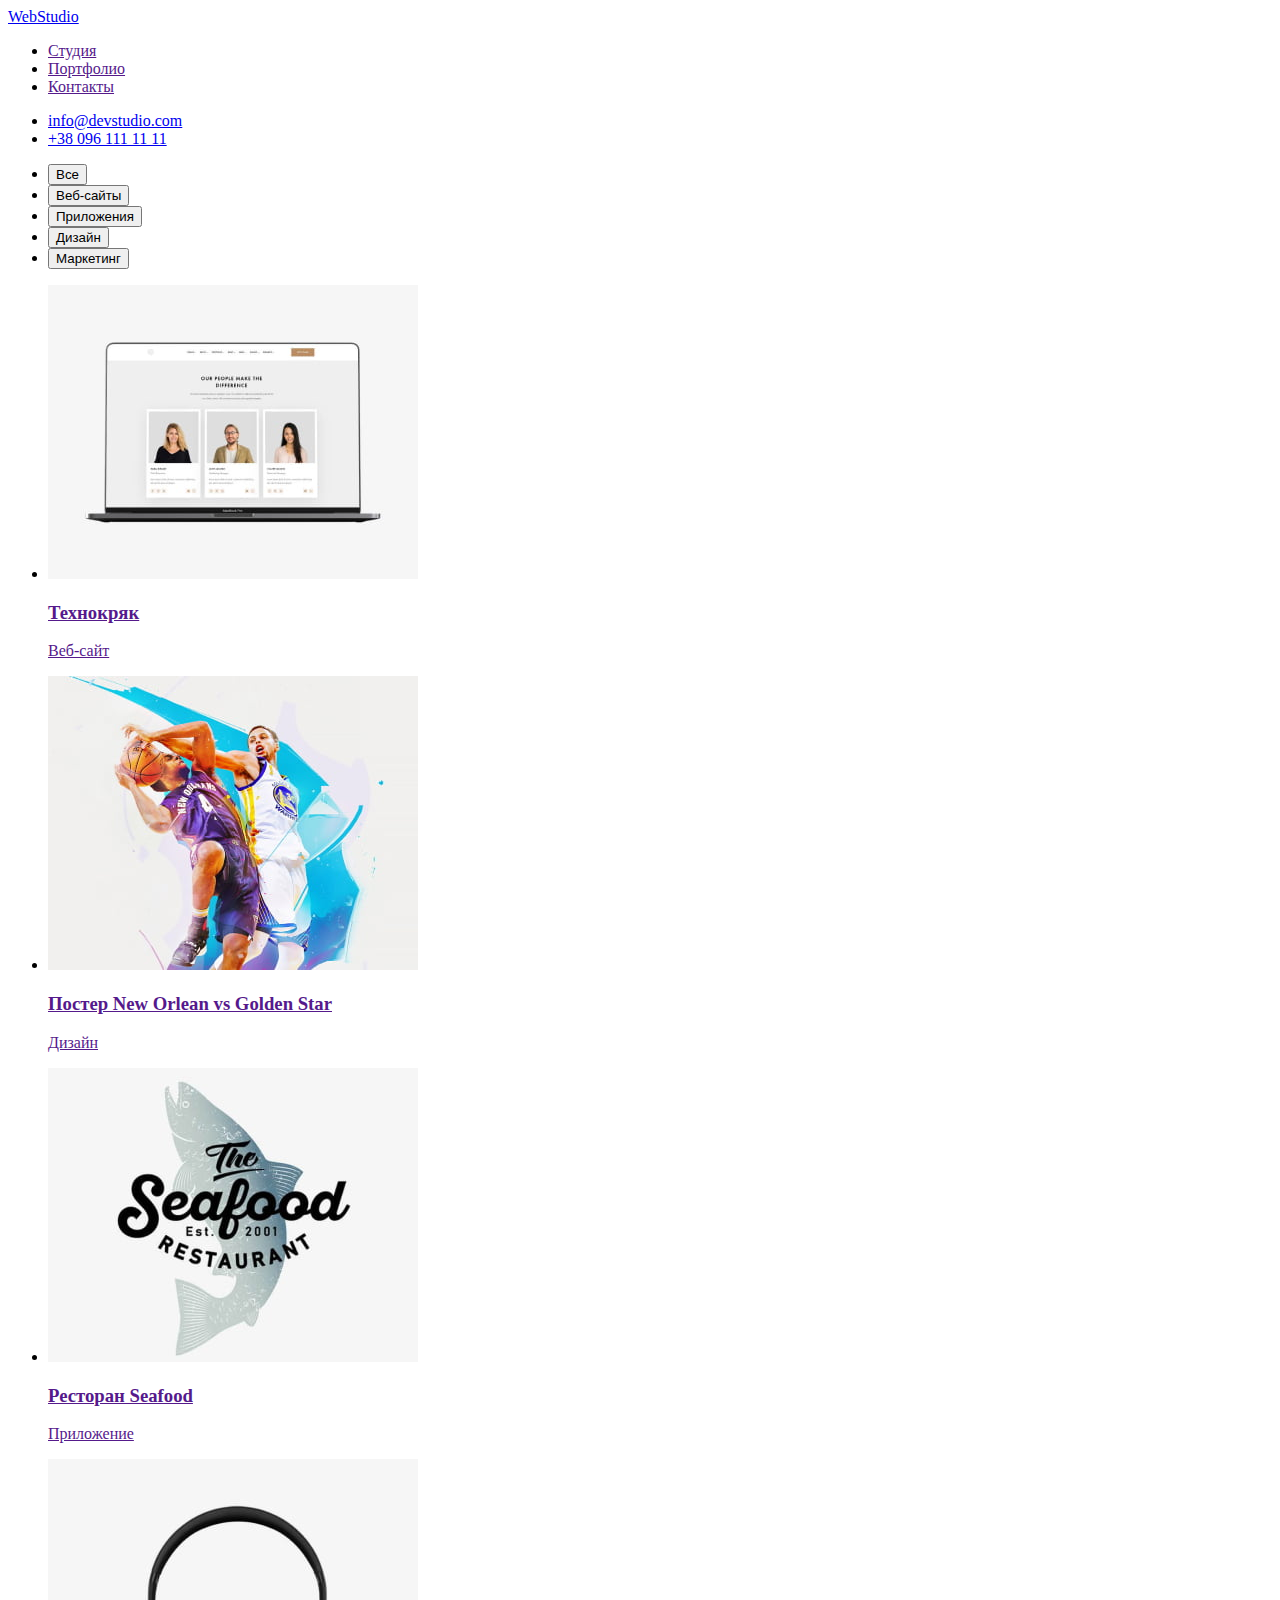
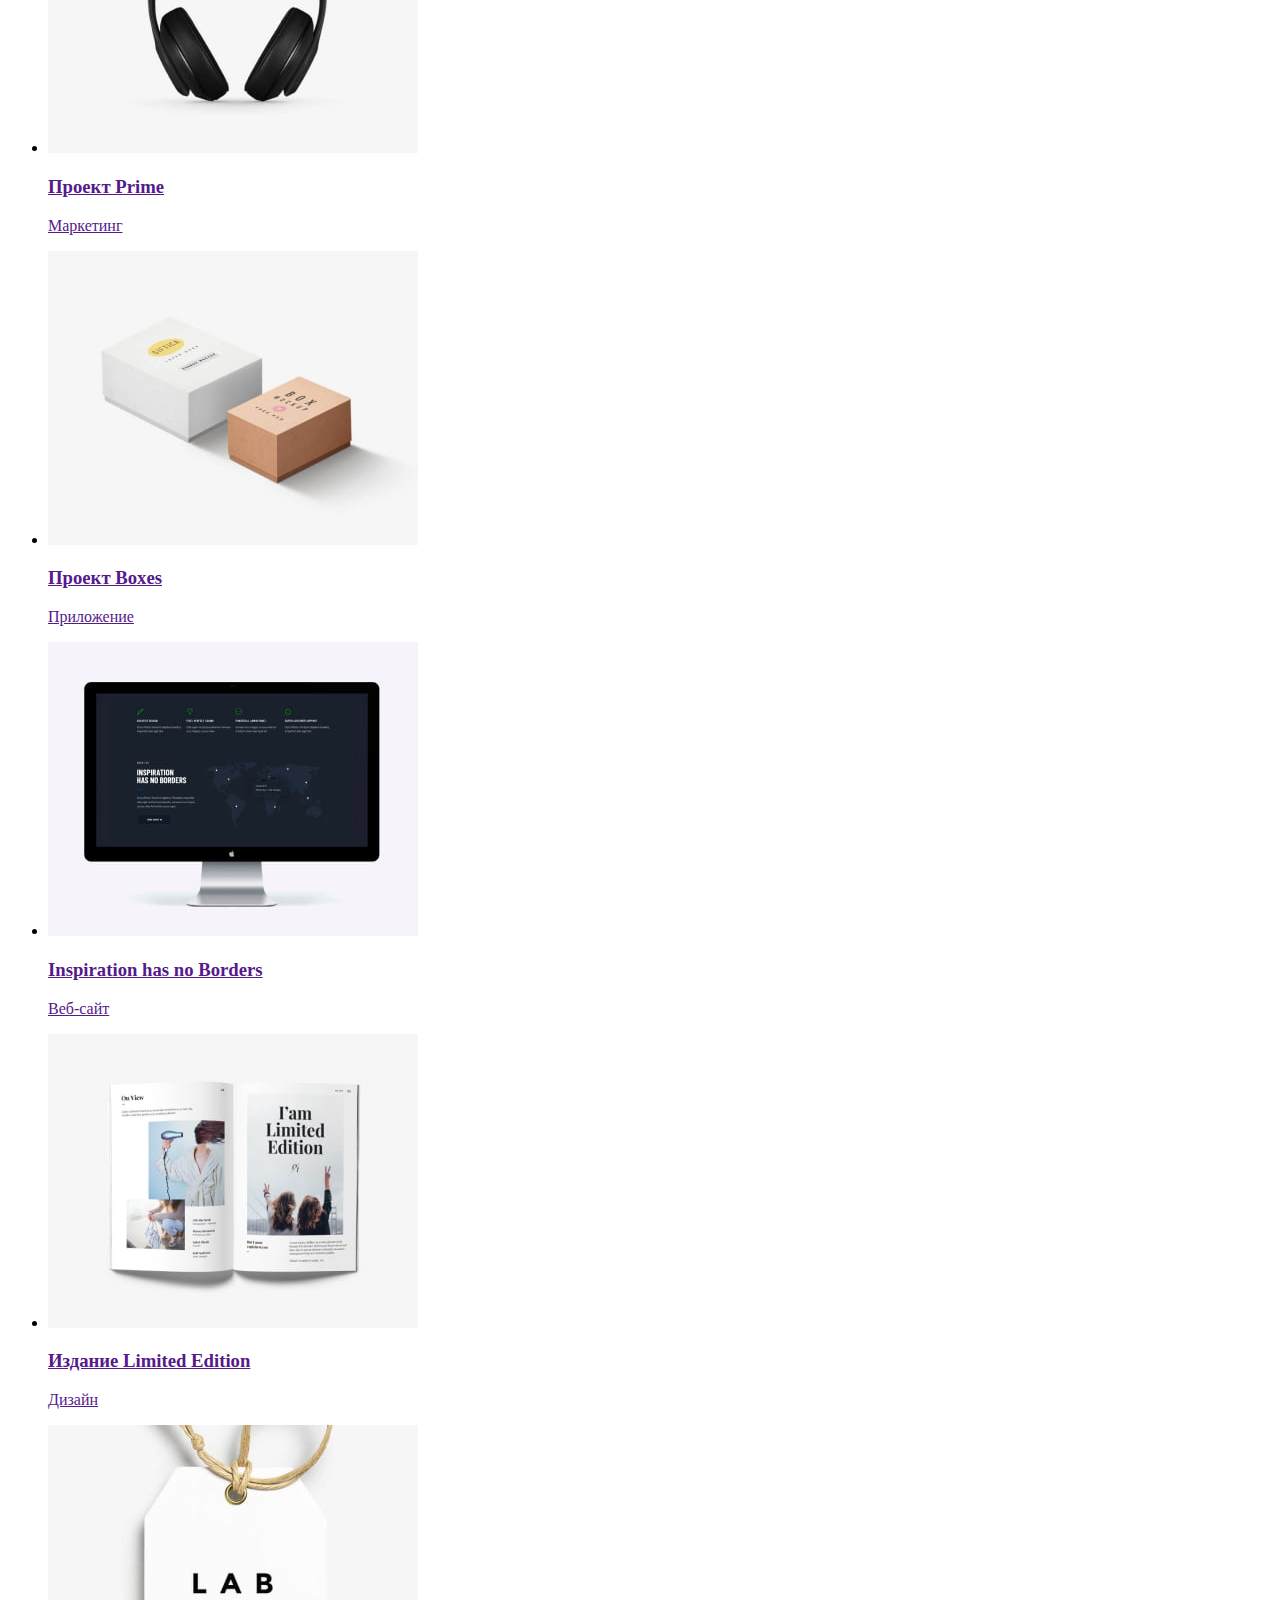
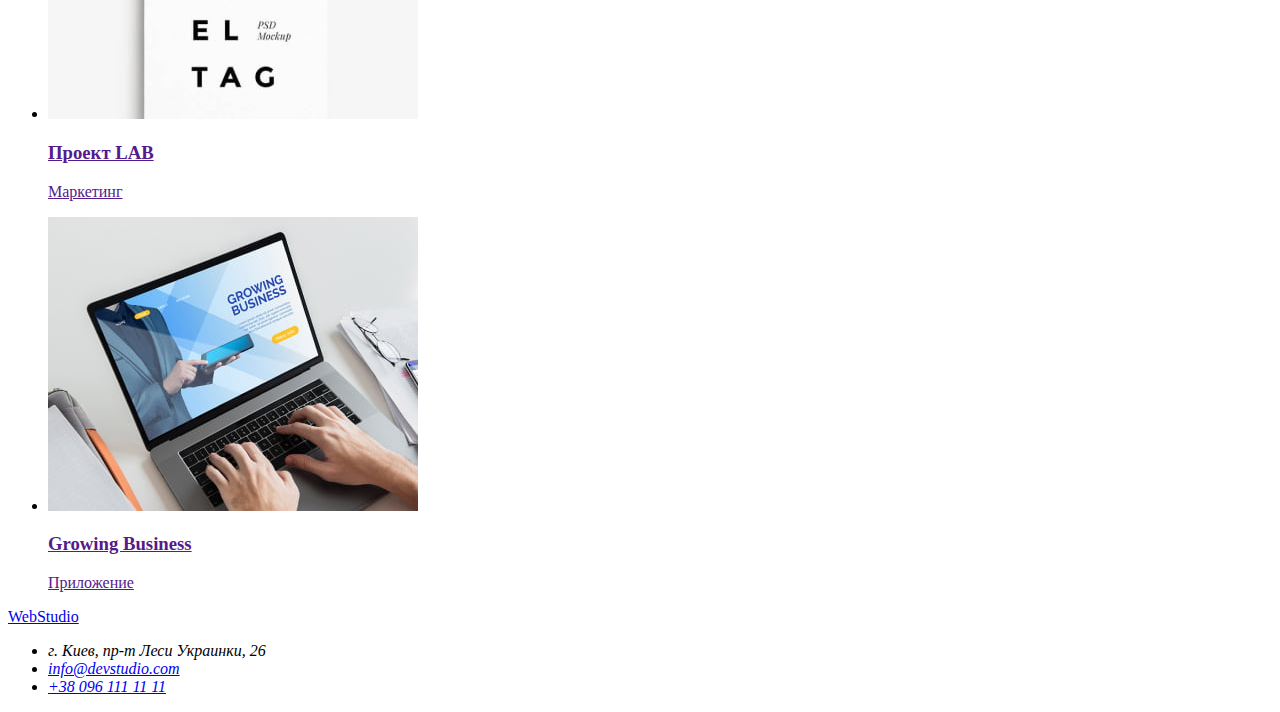
==== portfolio.html @ 979520dc "Portfolio HTML created" ====
<!DOCTYPE html>
<html lang="ru">
<head>
    <meta charset="UTF-8">
    <meta http-equiv="X-UA-Compatible" content="IE=edge">
    <meta name="viewport" content="width=device-width, initial-scale=1.0">
    <title> WebStudio Portfolio</title>
</head>
<body>
    <!--Шапка сайта-->
    <header>
        <nav>
            <a href="/">WebStudio</a>
    
            <ul>
                <li><a href="">Студия</a></li>
                <li><a href="">Портфолио</a></li>
                <li><a href="">Контакты</a></li>
            </ul>
        </nav>
    
        <ul>
            <li><a href="mailto:info@devstudio.com">info@devstudio.com</a></li>
            <li><a href="tel:+380961111111">+38 096 111 11 11</a></li>
        </ul>
    </header>
    <main>
        <!--Кнопки на примеры работ-->
        <section>
            <div>
                <ul class="buttons">
                    <li><button type="button">Все</button></li>
                    <li><button type="button">Веб-сайты</button></li>
                    <li><button type="button">Приложения</button></li>
                    <li><button type="button">Дизайн</button></li>
                    <li><button type="button">Маркетинг</button></li>
                </ul>
            </div>

            <!--Примеры работ-->
            <ul>
                <li> 
                    <a href="">
                        <img src="./images/project1.jpg" alt="Технокряк"  width="370">
                        <h3>Технокряк</h3>
                        <p>Веб-сайт</p>
                    </a>
                </li>

                <li>
                    <a href="">
                        <img src="./images/project2.jpg" alt="Постер New Orlean vs Golden Star" width="370">
                        <h3>Постер New Orlean vs Golden Star</h3>
                        <p>Дизайн</p>
                    </a>
                </li>

                <li>
                <a href="">
                    <img src="./images/project3.jpg" alt="Ресторан Seafood" width="370">
                    <h3>Ресторан Seafood</h3>
                    <p>Приложение</p>
                </a>
                </li>

                <li>
                    <a href="">
                        <img src="./images/project4.jpg" alt="Проект Prime" width="370">
                        <h3>Проект Prime</h3>
                        <p>Маркетинг</p>
                    </a>
                </li>

                <li>
                    <a href="">
                        <img src="./images/project5.jpg" alt="Проект Boxes" width="370">
                        <h3>Проект Boxes</h3>
                        <p>Приложение</p>
                    </a>
                </li>

                <li>
                    <a href="">
                        <img src="./images/project6.jpg" alt="Inspiration has no Borders" width="370">
                        <h3>Inspiration has no Borders</h3>
                        <p>Веб-сайт</p>
                     </a>
                </li>

                <li>
                    <a href="">
                        <img src="./images/project7.jpg" alt="Издание Limited Edition" width="370">
                        <h3>Издание Limited Edition</h3>
                        <p>Дизайн</p>
                    </a>
                </li>

                <li>
                    <a href="">
                        <img src="./images/project8.jpg" alt="Проект LAB" width="370">
                        <h3>Проект LAB</h3>
                        <p>Маркетинг</p>
                    </a>
                </li>

                <li>
                    <a href="">
                        <img src="./images/project9.jpg" alt="Growing Business width="370">
                        <h3>Growing Business</h3>
                        <p>Приложение</p>
                    </a>
                </li>
            </ul>
        </section>

    </main>
    <footer>
        <a href="/">WebStudio</a>
        <address>
            <ul>
                <li>г. Киев, пр-т Леси Украинки, 26</li>
                <li><a href="mailto:info@devstudio.com">info@devstudio.com</a></li>
                <li><a href="tel:+380961111111">+38 096 111 11 11</a></li>
            </ul>
        </address>
    </footer>
</body>
</html>
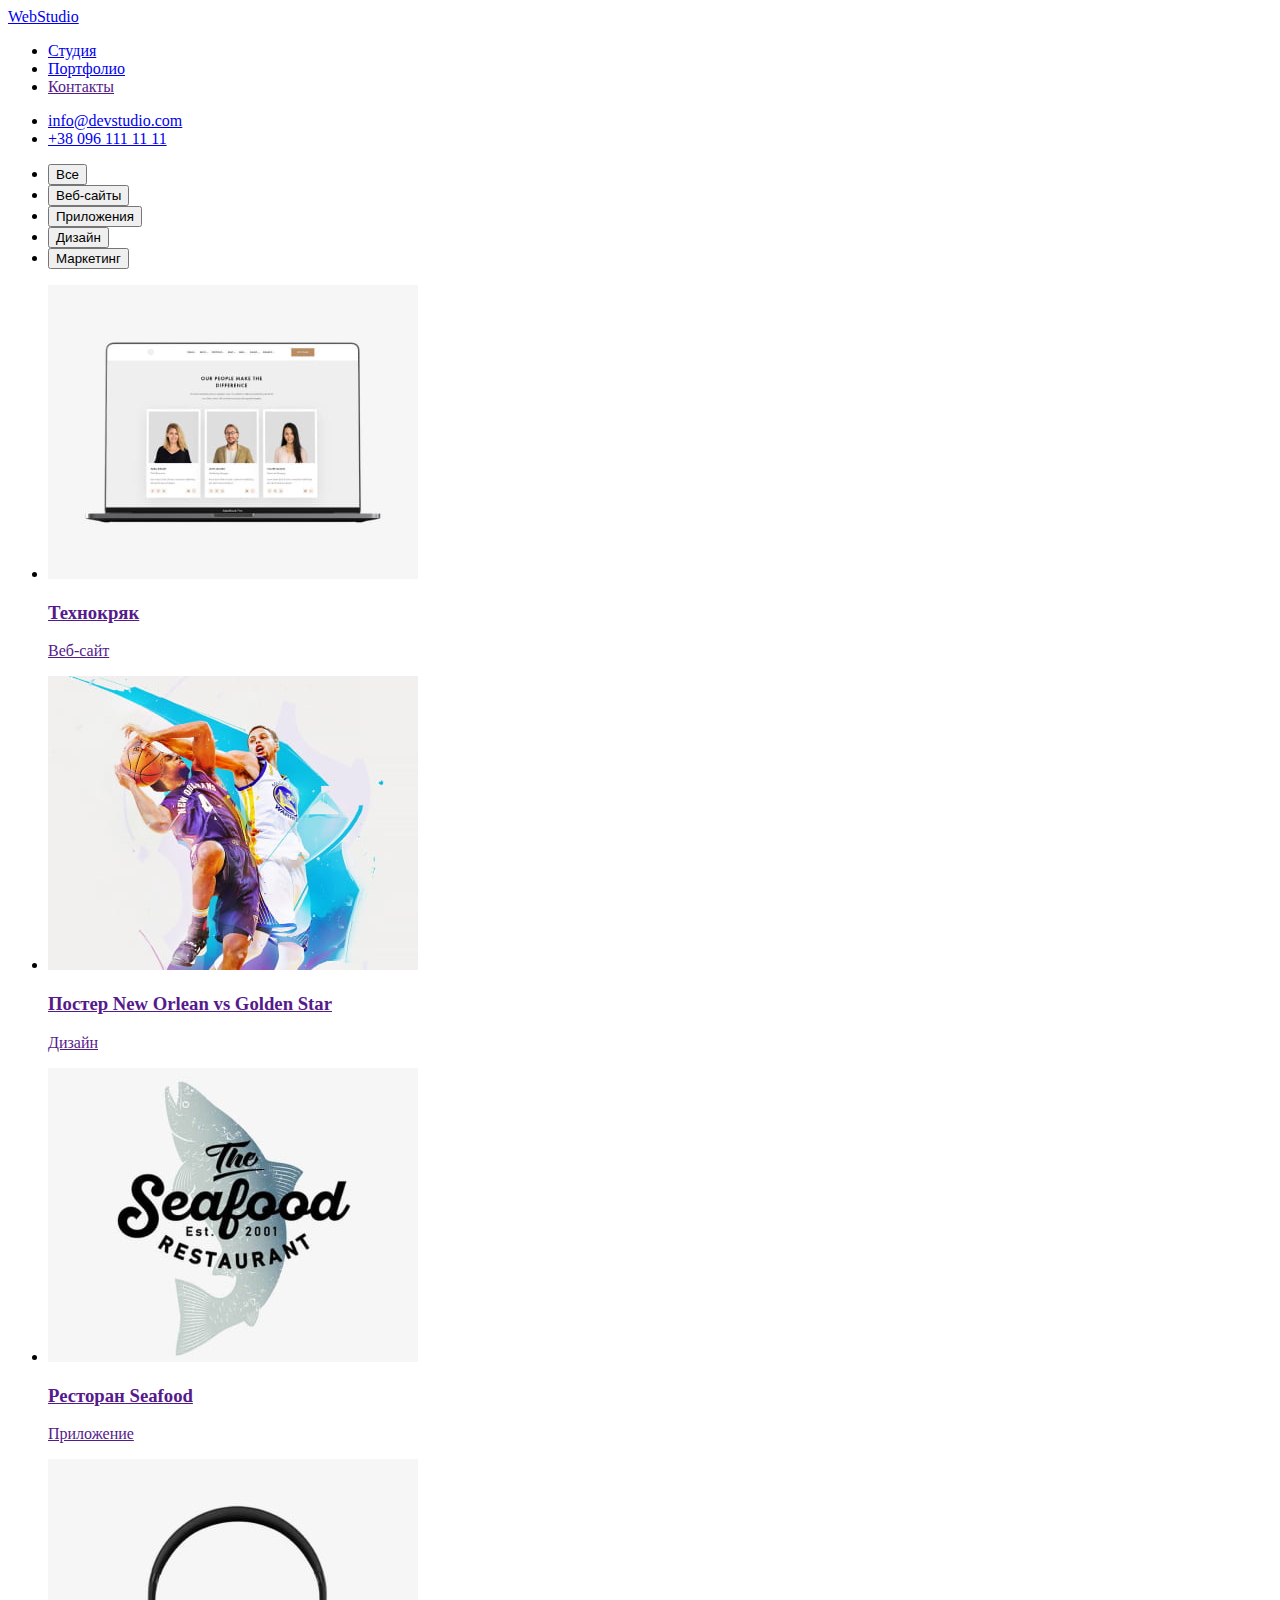
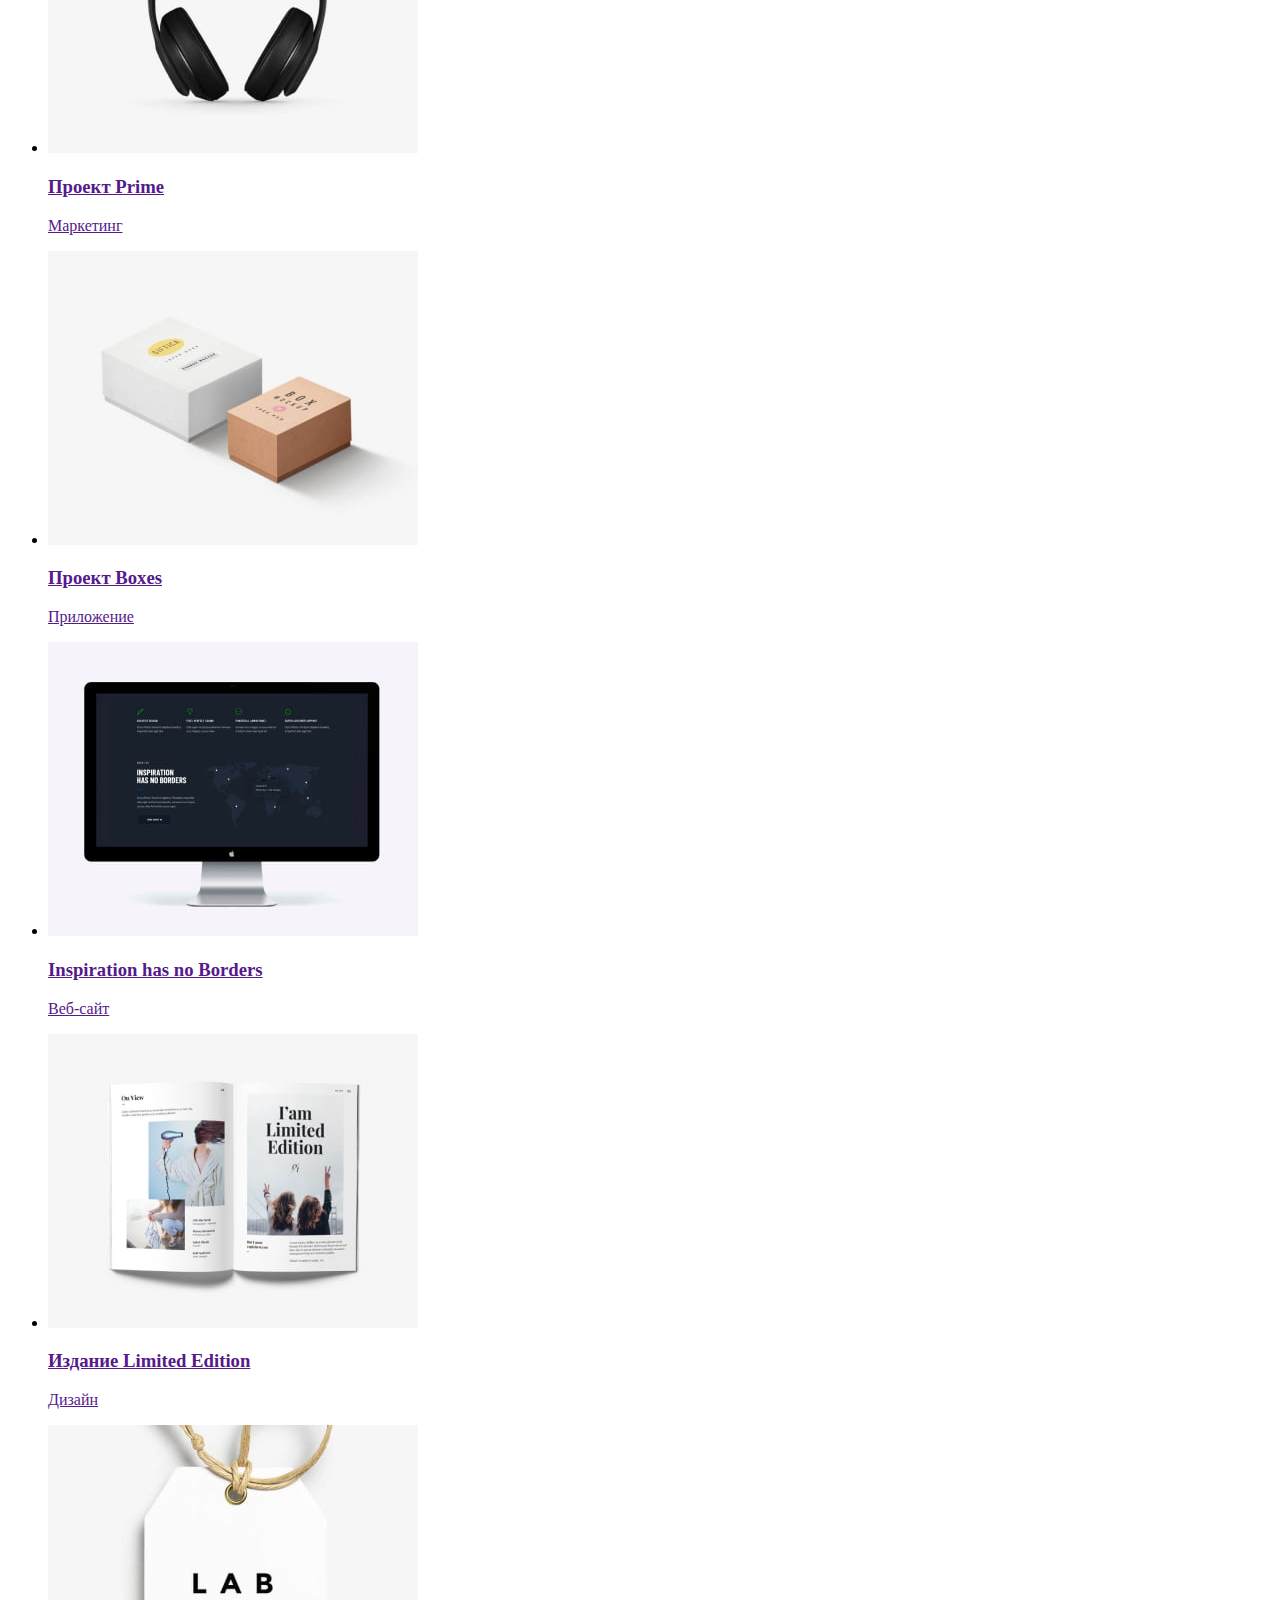
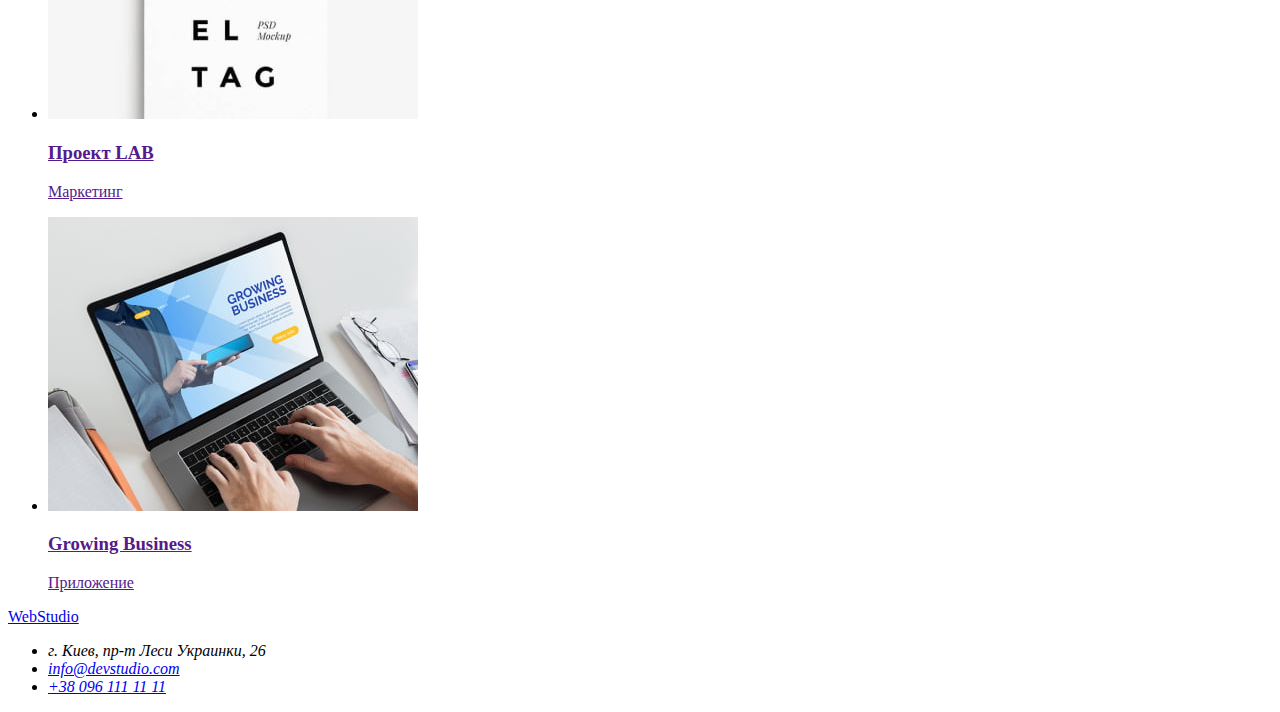
==== commit 6c43e803: "links are added" ====
--- a/portfolio.html
+++ b/portfolio.html
@@ -13,8 +13,8 @@
             <a href="/">WebStudio</a>
     
             <ul>
-                <li><a href="">Студия</a></li>
-                <li><a href="">Портфолио</a></li>
+                <li><a href="./index.html">Студия</a></li>
+                <li><a href="./portfolio.html">Портфолио</a></li>
                 <li><a href="">Контакты</a></li>
             </ul>
         </nav>
@@ -41,7 +41,7 @@
             <ul>
                 <li> 
                     <a href="">
-                        <img src="./images/project1.jpg" alt="Технокряк"  width="370">
+                        <img src="./images/project1.jpg" alt="Технокряк"  width="370" >
                         <h3>Технокряк</h3>
                         <p>Веб-сайт</p>
                     </a>
@@ -49,7 +49,7 @@
 
                 <li>
                     <a href="">
-                        <img src="./images/project2.jpg" alt="Постер New Orlean vs Golden Star" width="370">
+                        <img src="./images/project2.jpg" alt="Постер New Orlean vs Golden Star" width="370" >
                         <h3>Постер New Orlean vs Golden Star</h3>
                         <p>Дизайн</p>
                     </a>
@@ -57,7 +57,7 @@
 
                 <li>
                 <a href="">
-                    <img src="./images/project3.jpg" alt="Ресторан Seafood" width="370">
+                    <img src="./images/project3.jpg" alt="Ресторан Seafood" width="370" >
                     <h3>Ресторан Seafood</h3>
                     <p>Приложение</p>
                 </a>
@@ -65,7 +65,7 @@
 
                 <li>
                     <a href="">
-                        <img src="./images/project4.jpg" alt="Проект Prime" width="370">
+                        <img src="./images/project4.jpg" alt="Проект Prime" width="370" >
                         <h3>Проект Prime</h3>
                         <p>Маркетинг</p>
                     </a>
@@ -73,7 +73,7 @@
 
                 <li>
                     <a href="">
-                        <img src="./images/project5.jpg" alt="Проект Boxes" width="370">
+                        <img src="./images/project5.jpg" alt="Проект Boxes" width="370" >
                         <h3>Проект Boxes</h3>
                         <p>Приложение</p>
                     </a>
@@ -81,7 +81,7 @@
 
                 <li>
                     <a href="">
-                        <img src="./images/project6.jpg" alt="Inspiration has no Borders" width="370">
+                        <img src="./images/project6.jpg" alt="Inspiration has no Borders" width="370" >
                         <h3>Inspiration has no Borders</h3>
                         <p>Веб-сайт</p>
                      </a>
@@ -89,7 +89,7 @@
 
                 <li>
                     <a href="">
-                        <img src="./images/project7.jpg" alt="Издание Limited Edition" width="370">
+                        <img src="./images/project7.jpg" alt="Издание Limited Edition" width="370" >
                         <h3>Издание Limited Edition</h3>
                         <p>Дизайн</p>
                     </a>
@@ -97,7 +97,7 @@
 
                 <li>
                     <a href="">
-                        <img src="./images/project8.jpg" alt="Проект LAB" width="370">
+                        <img src="./images/project8.jpg" alt="Проект LAB" width="370" >
                         <h3>Проект LAB</h3>
                         <p>Маркетинг</p>
                     </a>
@@ -105,7 +105,7 @@
 
                 <li>
                     <a href="">
-                        <img src="./images/project9.jpg" alt="Growing Business width="370">
+                        <img src="./images/project9.jpg" alt="Growing Business width="370" >
                         <h3>Growing Business</h3>
                         <p>Приложение</p>
                     </a>
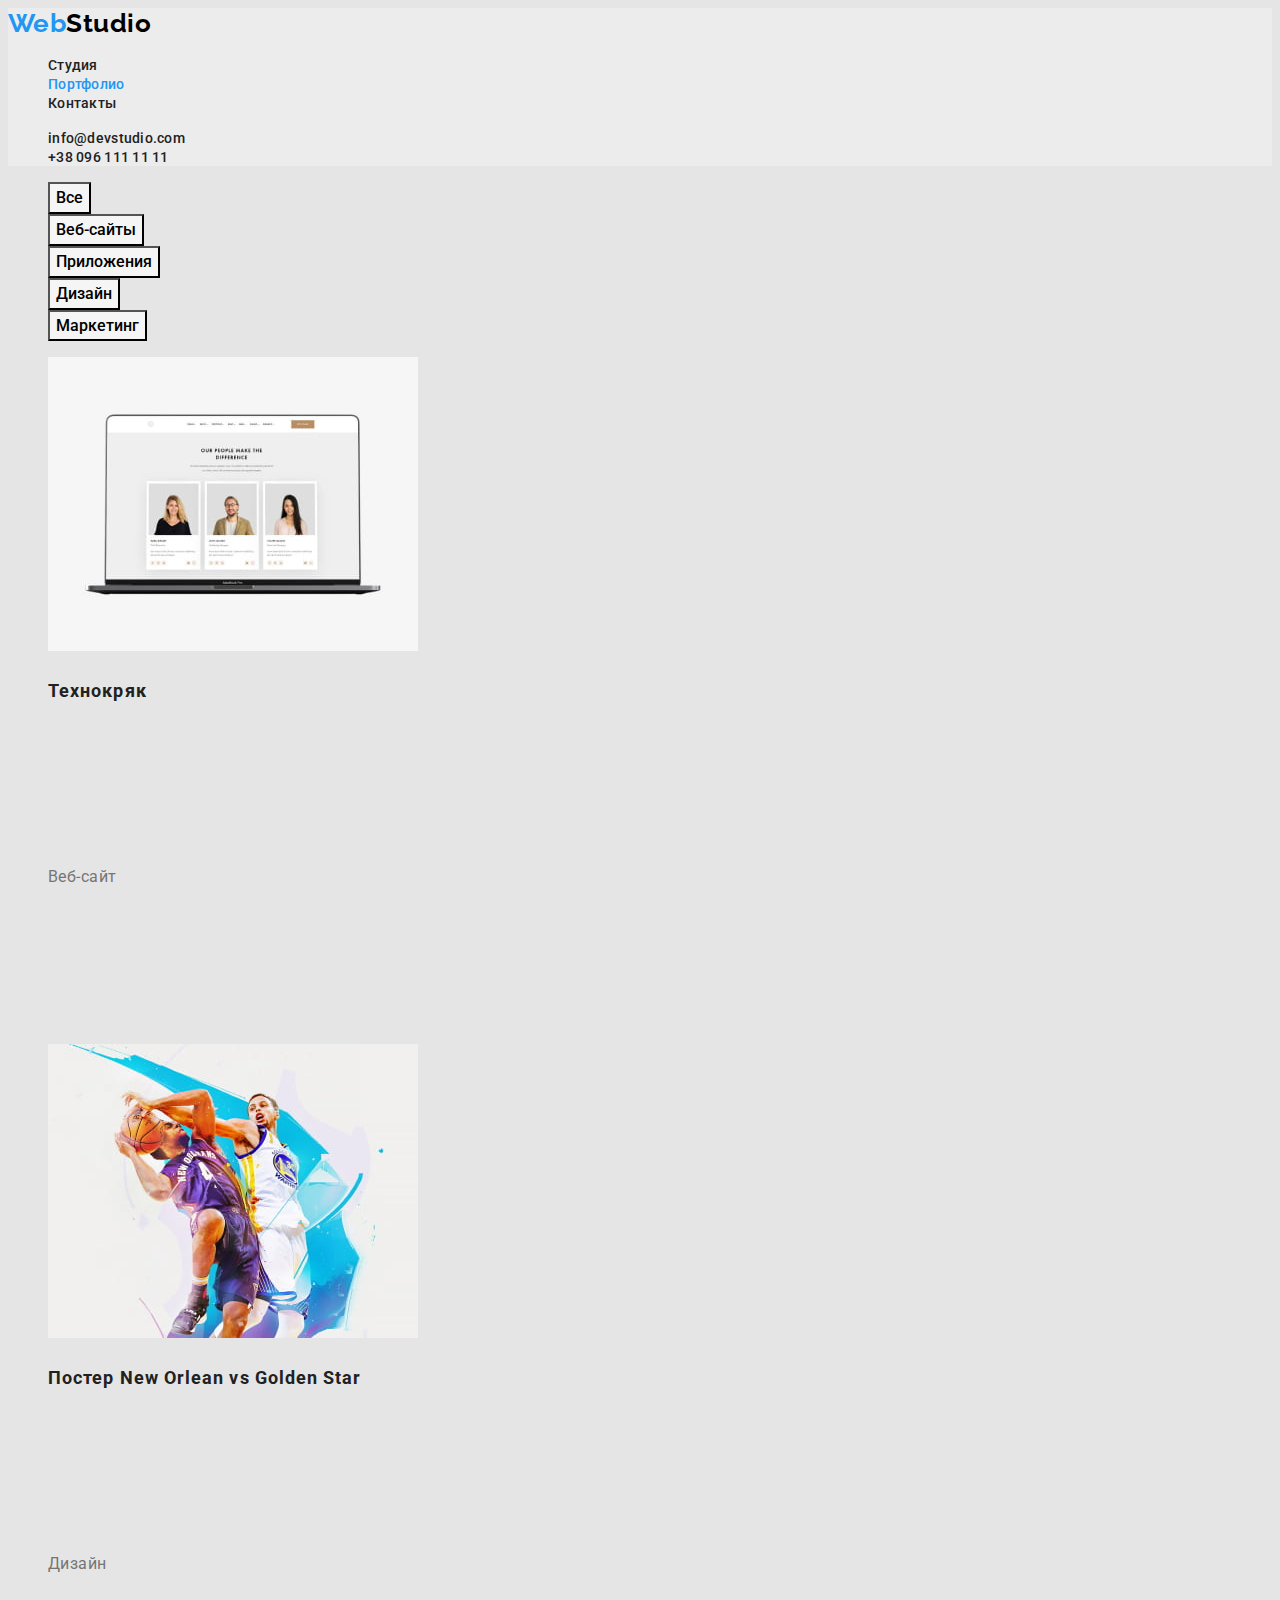
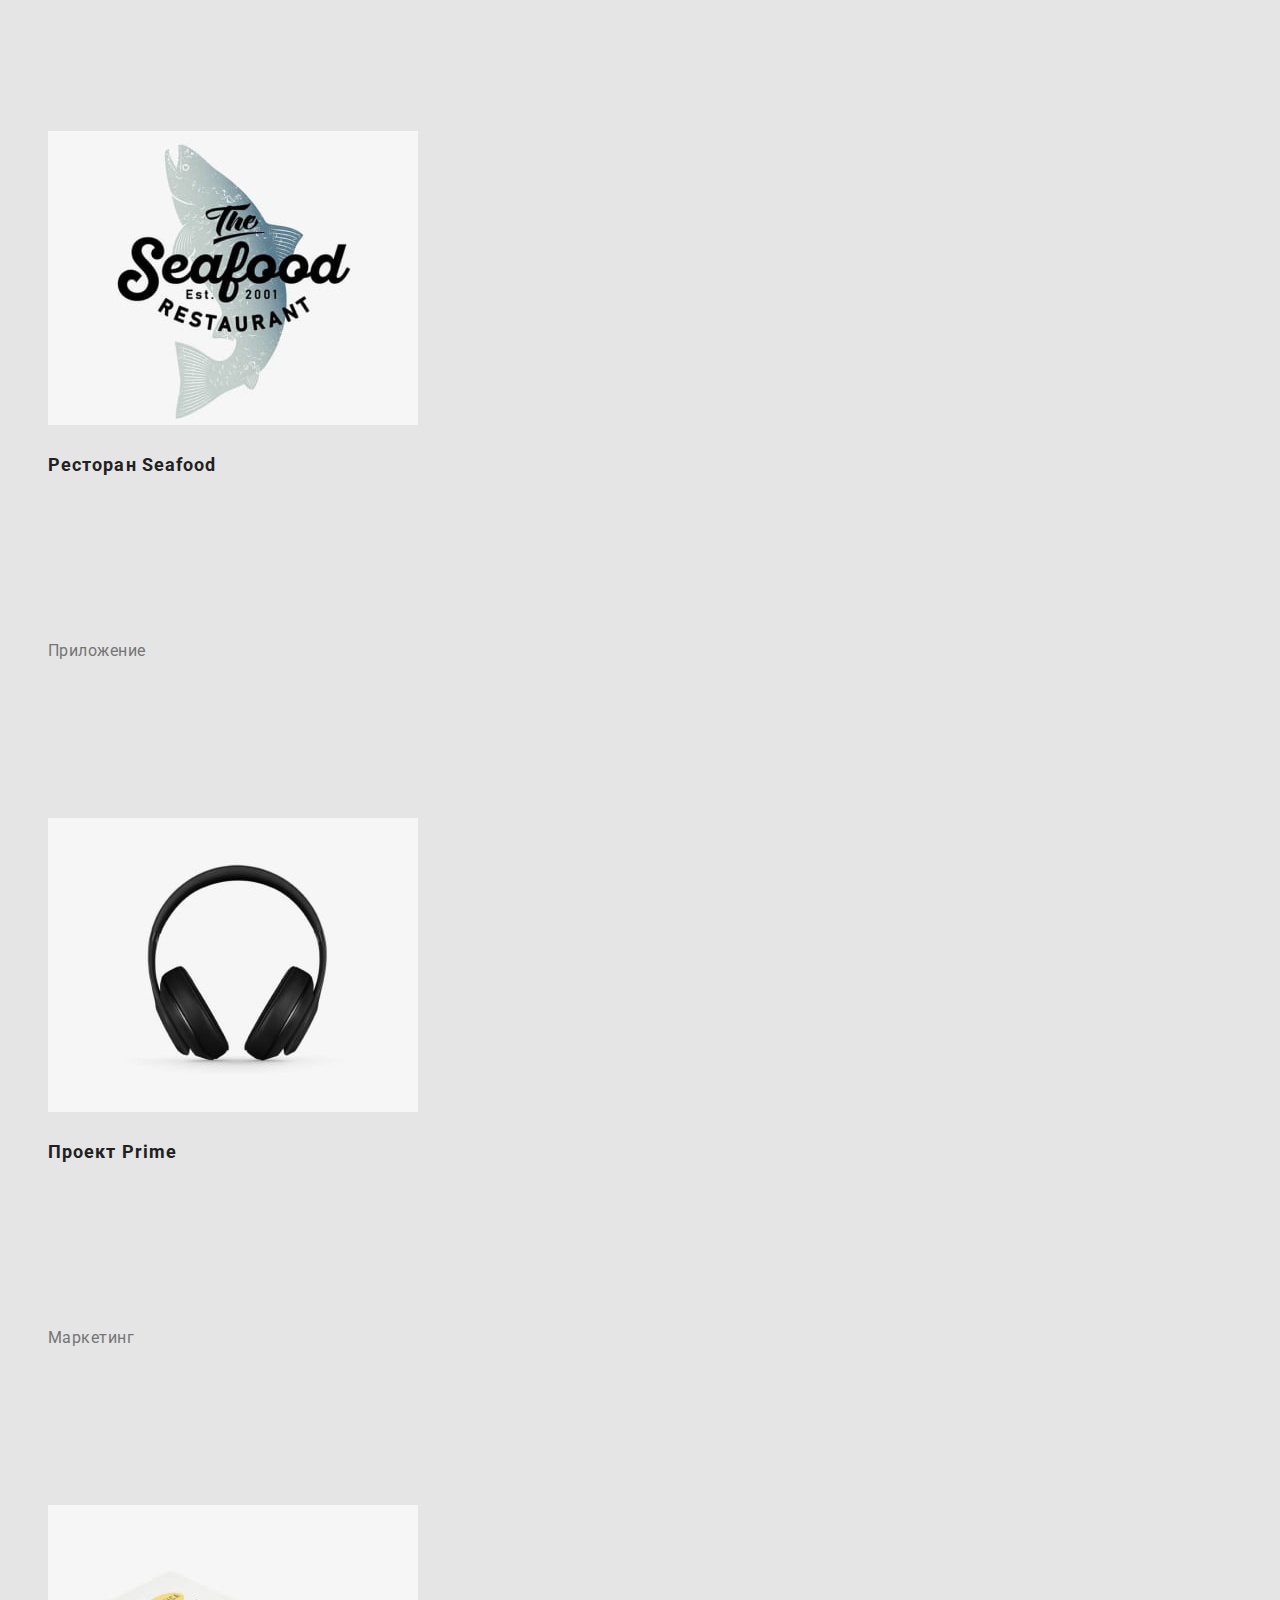
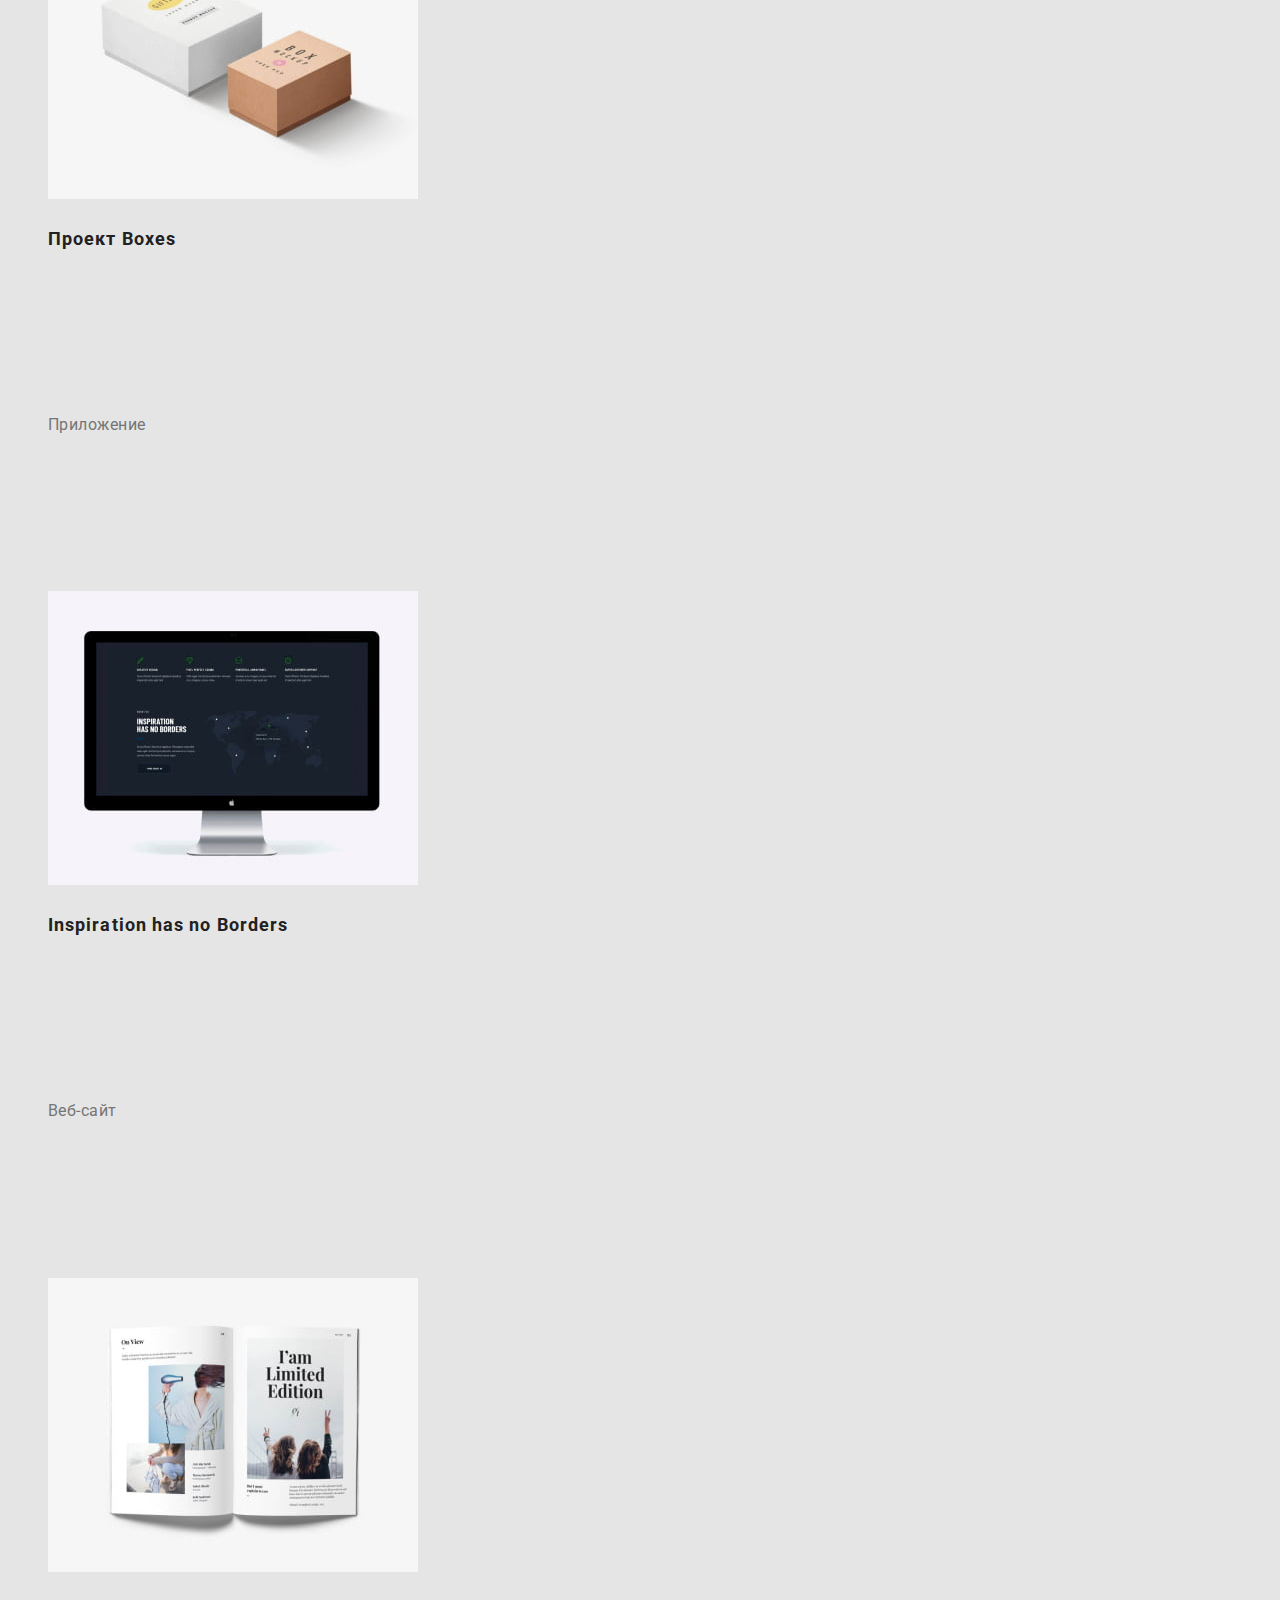
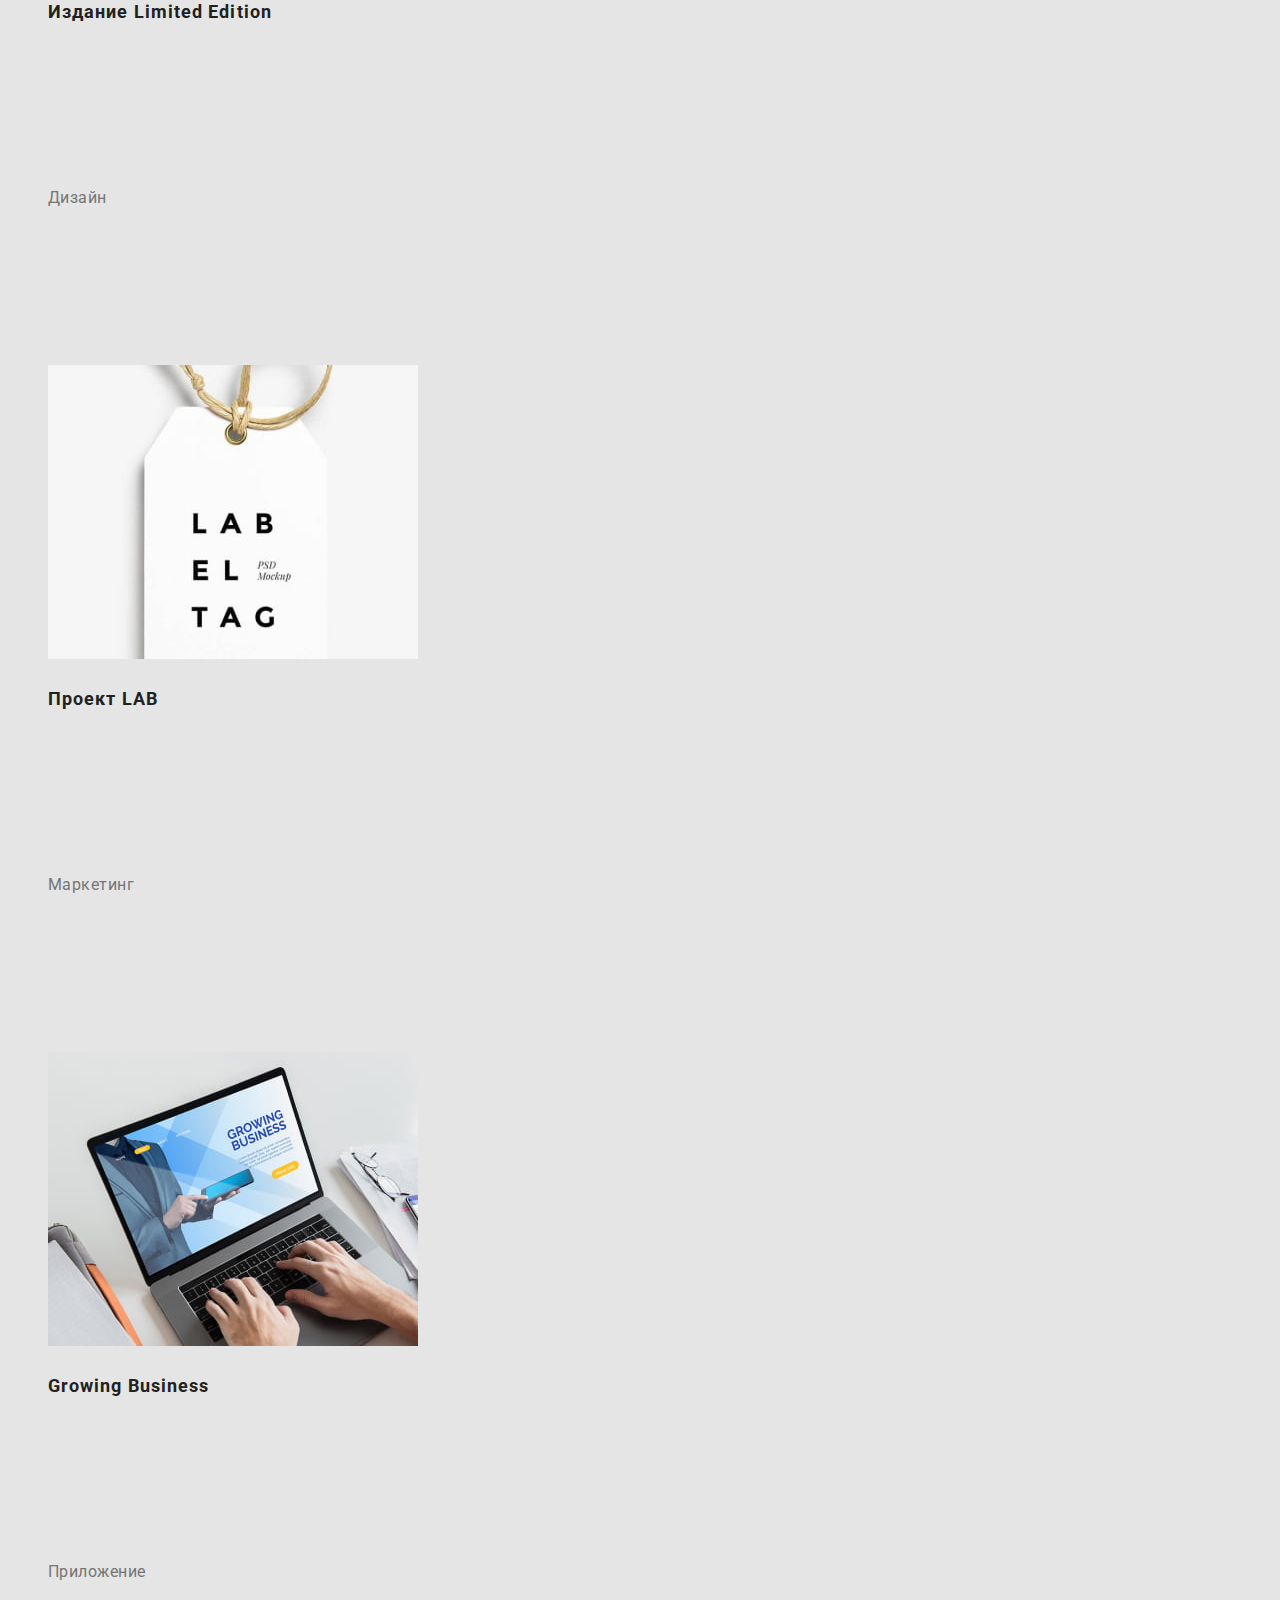
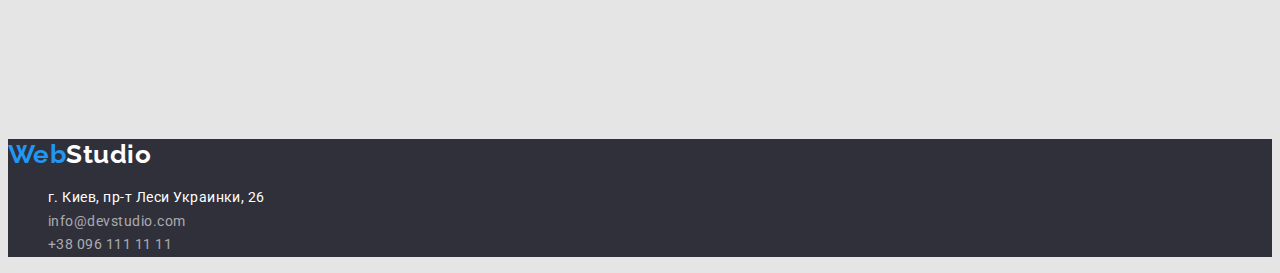
==== commit a7adf48f: "CSS data added" ====
--- a/portfolio.html
+++ b/portfolio.html
@@ -4,22 +4,27 @@
     <meta charset="UTF-8">
     <meta http-equiv="X-UA-Compatible" content="IE=edge">
     <meta name="viewport" content="width=device-width, initial-scale=1.0">
-    <title> WebStudio Portfolio</title>
+    <title> WebStudio</title>
+    <link
+        href="https://fonts.googleapis.com/css2?family=Raleway:wght@700&family=Roboto:ital,wght@0,400;0,500;0,700;1,900&display=swap"
+        rel="stylesheet">
+    <link rel="stylesheet" href="./CSS/styles.css">
 </head>
 <body>
     <!--Шапка сайта-->
-    <header>
+    <header class="page-header">
         <nav>
-            <a href="/">WebStudio</a>
+            <a href="./index.html" class="logo">
+                <span class="logo-web">Web</span>Studio</a>
     
-            <ul>
-                <li><a href="./index.html">Студия</a></li>
-                <li><a href="./portfolio.html">Портфолио</a></li>
-                <li><a href="">Контакты</a></li>
+            <ul class="site-nav">
+                <li><a href="./index.html" class="link">Студия</a></li>
+                <li><a href="./portfolio.html" class="link current">Портфолио</a></li>
+                <li><a href="" class="link">Контакты</a></li>
             </ul>
         </nav>
     
-        <ul>
+        <ul class="contact">
             <li><a href="mailto:info@devstudio.com">info@devstudio.com</a></li>
             <li><a href="tel:+380961111111">+38 096 111 11 11</a></li>
         </ul>
@@ -29,98 +34,99 @@
         <section>
             <div>
                 <ul class="buttons">
-                    <li><button type="button">Все</button></li>
-                    <li><button type="button">Веб-сайты</button></li>
-                    <li><button type="button">Приложения</button></li>
-                    <li><button type="button">Дизайн</button></li>
-                    <li><button type="button">Маркетинг</button></li>
+                    <li><button type="button" class="button secondary">Все</button></li>
+                    <li><button type="button" class="button secondary">Веб-сайты</button></li>
+                    <li><button type="button" class="button secondary">Приложения</button></li>
+                    <li><button type="button" class="button secondary">Дизайн</button></li>
+                    <li><button type="button" class="button secondary">Маркетинг</button></li>
                 </ul>
             </div>
 
             <!--Примеры работ-->
-            <ul>
+            <ul class="content">
                 <li> 
-                    <a href="">
+                    <a href="#">
                         <img src="./images/project1.jpg" alt="Технокряк"  width="370" >
-                        <h3>Технокряк</h3>
-                        <p>Веб-сайт</p>
+                        <h3 class="content-title">Технокряк</h3>
+                        <p class="content-text">Веб-сайт</p>
                     </a>
                 </li>
 
                 <li>
-                    <a href="">
+                    <a href="#">
                         <img src="./images/project2.jpg" alt="Постер New Orlean vs Golden Star" width="370" >
-                        <h3>Постер New Orlean vs Golden Star</h3>
-                        <p>Дизайн</p>
+                        <h3 class="content-title">Постер New Orlean vs Golden Star</h3>
+                        <p class="content-text">Дизайн</p>
                     </a>
                 </li>
 
                 <li>
-                <a href="">
+                <a href="#">
                     <img src="./images/project3.jpg" alt="Ресторан Seafood" width="370" >
-                    <h3>Ресторан Seafood</h3>
-                    <p>Приложение</p>
+                    <h3 class="content-title">Ресторан Seafood</h3>
+                    <p class="content-text">Приложение</p>
                 </a>
                 </li>
 
                 <li>
-                    <a href="">
+                    <a href="#">
                         <img src="./images/project4.jpg" alt="Проект Prime" width="370" >
-                        <h3>Проект Prime</h3>
-                        <p>Маркетинг</p>
+                        <h3 class="content-title">Проект Prime</h3>
+                        <p class="content-text">Маркетинг</p>
                     </a>
                 </li>
 
                 <li>
-                    <a href="">
+                    <a href="#">
                         <img src="./images/project5.jpg" alt="Проект Boxes" width="370" >
-                        <h3>Проект Boxes</h3>
-                        <p>Приложение</p>
+                        <h3 class="content-title">Проект Boxes</h3>
+                        <p class="content-text">Приложение</p>
                     </a>
                 </li>
 
                 <li>
-                    <a href="">
+                    <a href="#">
                         <img src="./images/project6.jpg" alt="Inspiration has no Borders" width="370" >
-                        <h3>Inspiration has no Borders</h3>
-                        <p>Веб-сайт</p>
+                        <h3 class="content-title">Inspiration has no Borders</h3>
+                        <p class="content-text">Веб-сайт</p>
                      </a>
                 </li>
 
                 <li>
-                    <a href="">
+                    <a href="#">
                         <img src="./images/project7.jpg" alt="Издание Limited Edition" width="370" >
-                        <h3>Издание Limited Edition</h3>
-                        <p>Дизайн</p>
+                        <h3 class="content-title">Издание Limited Edition</h3>
+                        <p class="content-text">Дизайн</p>
                     </a>
                 </li>
 
                 <li>
-                    <a href="">
+                    <a href="#">
                         <img src="./images/project8.jpg" alt="Проект LAB" width="370" >
-                        <h3>Проект LAB</h3>
-                        <p>Маркетинг</p>
+                        <h3 class="content-title">Проект LAB</h3>
+                        <p class="content-text">Маркетинг</p>
                     </a>
                 </li>
 
                 <li>
-                    <a href="">
+                    <a href="#">
                         <img src="./images/project9.jpg" alt="Growing Business width="370" >
-                        <h3>Growing Business</h3>
-                        <p>Приложение</p>
+                        <h3 class="content-title">Growing Business</h3>
+                        <p class="content-text">Приложение</p>
                     </a>
                 </li>
             </ul>
         </section>
 
     </main>
-    <footer>
-        <a href="/">WebStudio</a>
+    <footer class="footer">
+        <a href="./index.html" class="footer-logo">
+            <span class="logo-web">Web</span>Studio</a>
         <address>
             <ul>
-                <li>г. Киев, пр-т Леси Украинки, 26</li>
-                <li><a href="mailto:info@devstudio.com">info@devstudio.com</a></li>
-                <li><a href="tel:+380961111111">+38 096 111 11 11</a></li>
+                <li class="text">г. Киев, пр-т Леси Украинки, 26</li>
+                <li><a href="mailto:info@devstudio.com" class="footer-contact">info@devstudio.com</a></li>
+                <li><a href="tel:+380961111111" class="footer-contact">+38 096 111 11 11</a></li>
             </ul>
         </address>
     </footer>
--- a/CSS/styles.css
+++ b/CSS/styles.css
@@ -0,0 +1,217 @@
+:root {
+    --primary-text-color: #757575;
+    --title-text-color: #212121;
+    --accent-color: #2196F3;
+}
+
+body {
+    background-color: #E5E5E5;
+    color: var(--primary-text-color);
+
+    font-family: Roboto, sans-serif;
+    letter-spacing: 0.03em;
+}
+
+ul {
+  list-style: none;  
+}
+.page-header {
+    background-color: #ECECEC;
+}
+
+/* Logo */
+
+.logo {
+    color: #000000;
+    font-family: Raleway;
+    font-weight: 700;
+    font-size: 26px;
+    line-height: 1.19;
+    text-decoration: none;
+}
+
+.logo-web {
+    color: var(--accent-color);
+    font-family: Raleway;
+    font-weight: 700;
+    font-size: 26px;
+    line-height: 1.19;
+    text-decoration: none;
+}
+
+/* site nav */
+
+.site-nav a {
+    color: var(--title-text-color);
+    font-weight: 500;
+    font-size: 14px;
+    line-height: 1.14;
+    letter-spacing: 0.02em;
+    text-decoration: none;
+}
+.site-nav a:hover,
+.site-nav a:focus {
+    color: var(--accent-color);
+}
+
+.site-nav .link.current {
+    color: var(--accent-color);
+}
+
+.contact a {
+    color: var(--title-text-color);
+    font-weight: 500;
+    font-size: 14px;
+    line-height: 1.14;
+    letter-spacing: 0.02em;
+    text-decoration: none;
+}
+
+.contact a:hover,
+.contact a:focus {
+    color: var(--accent-color);
+}
+
+/* hero*/
+
+.hero {
+    background-color: #2F303A;
+}
+.hero-title {
+    color: #FFFFFF;
+    font-weight: 900;
+    font-size: 44px;
+    line-height: 1.36;
+    text-align: center;
+    letter-spacing: 0.06em;
+    text-transform: uppercase;
+    text-shadow: #000000;
+    }
+
+/* button */
+
+.button {
+    color: var (--primary-text-color);
+    background-color: #F5F5F5;
+    font-family: inherit;
+}
+
+.button.primary {
+    color: #FFFFFF;
+    background-color: var(--accent-color);
+    font-weight: 700;
+    font-size: 16px;
+    line-height: 1.88;
+    display: flex;
+    align-items: center;
+    text-align: center;
+    letter-spacing: 0.06em;
+}
+
+.button.secondary {
+    font-weight: 500;
+    font-size: 16px;
+    line-height: 1.62;
+    text-align: center;
+}
+    
+
+.button.secondary:hover,
+.button.secondary:focus {
+    color: #FFFFFF;
+    background-color: var(--accent-color);
+}
+
+
+/* features */
+
+.features .title {
+    color: var(--title-text-color);
+    font-weight: 700;
+    font-size: 14px;
+    line-height: 1.14;
+    text-transform: uppercase;
+}
+
+.features .text {
+    font-size: 14px;
+    line-height: 1.71;
+}
+
+/*section*/ 
+
+.section-title {
+    color: var(--title-text-color);
+    font-weight: 700;
+    font-size: 36px;
+    line-height: 1.17;
+    text-align: center;
+}
+.section-subtitle {
+    color: var(--title-text-color);
+    font-weight: 500;
+    font-size: 16px;
+    line-height: 1.19;
+    text-align: center;
+}
+
+.section .text {
+    font-size: 16px;
+    line-height: 1.19;
+    text-align: center;
+}
+
+/* portfolio content */
+
+.content a {
+    text-decoration: none;
+}
+
+.content-title {
+    color: var(--title-text-color);
+    font-weight: 700;
+    font-size: 18px;
+    line-height: 2;
+    letter-spacing: 0.06em;
+    }
+
+    .content-text {
+        color: #757575;
+        font-size: 16px;
+        line-height: 18.8;
+    }
+
+/* footer */
+
+.footer {
+    background-color: #2F303A;
+    color: #FFFFFF;
+}
+
+.footer-logo {
+color: #FFFFFF;
+font-family: Raleway;
+font-weight: 700;
+font-size: 26px;
+line-height: 1.19;
+text-decoration: none;
+}
+
+.footer .text {
+    font-style: normal;
+    font-size: 14px;
+    line-height: 1.71;
+}
+
+.footer-contact {
+    color: rgba(255, 255, 255, 0.6);
+    font-style: normal;
+    font-size: 14px;
+    line-height: 1.71;
+    text-decoration: none;
+}
+
+.footer-contact:hover,
+.footer-contact:focus {
+    color: var(--accent-color);
+}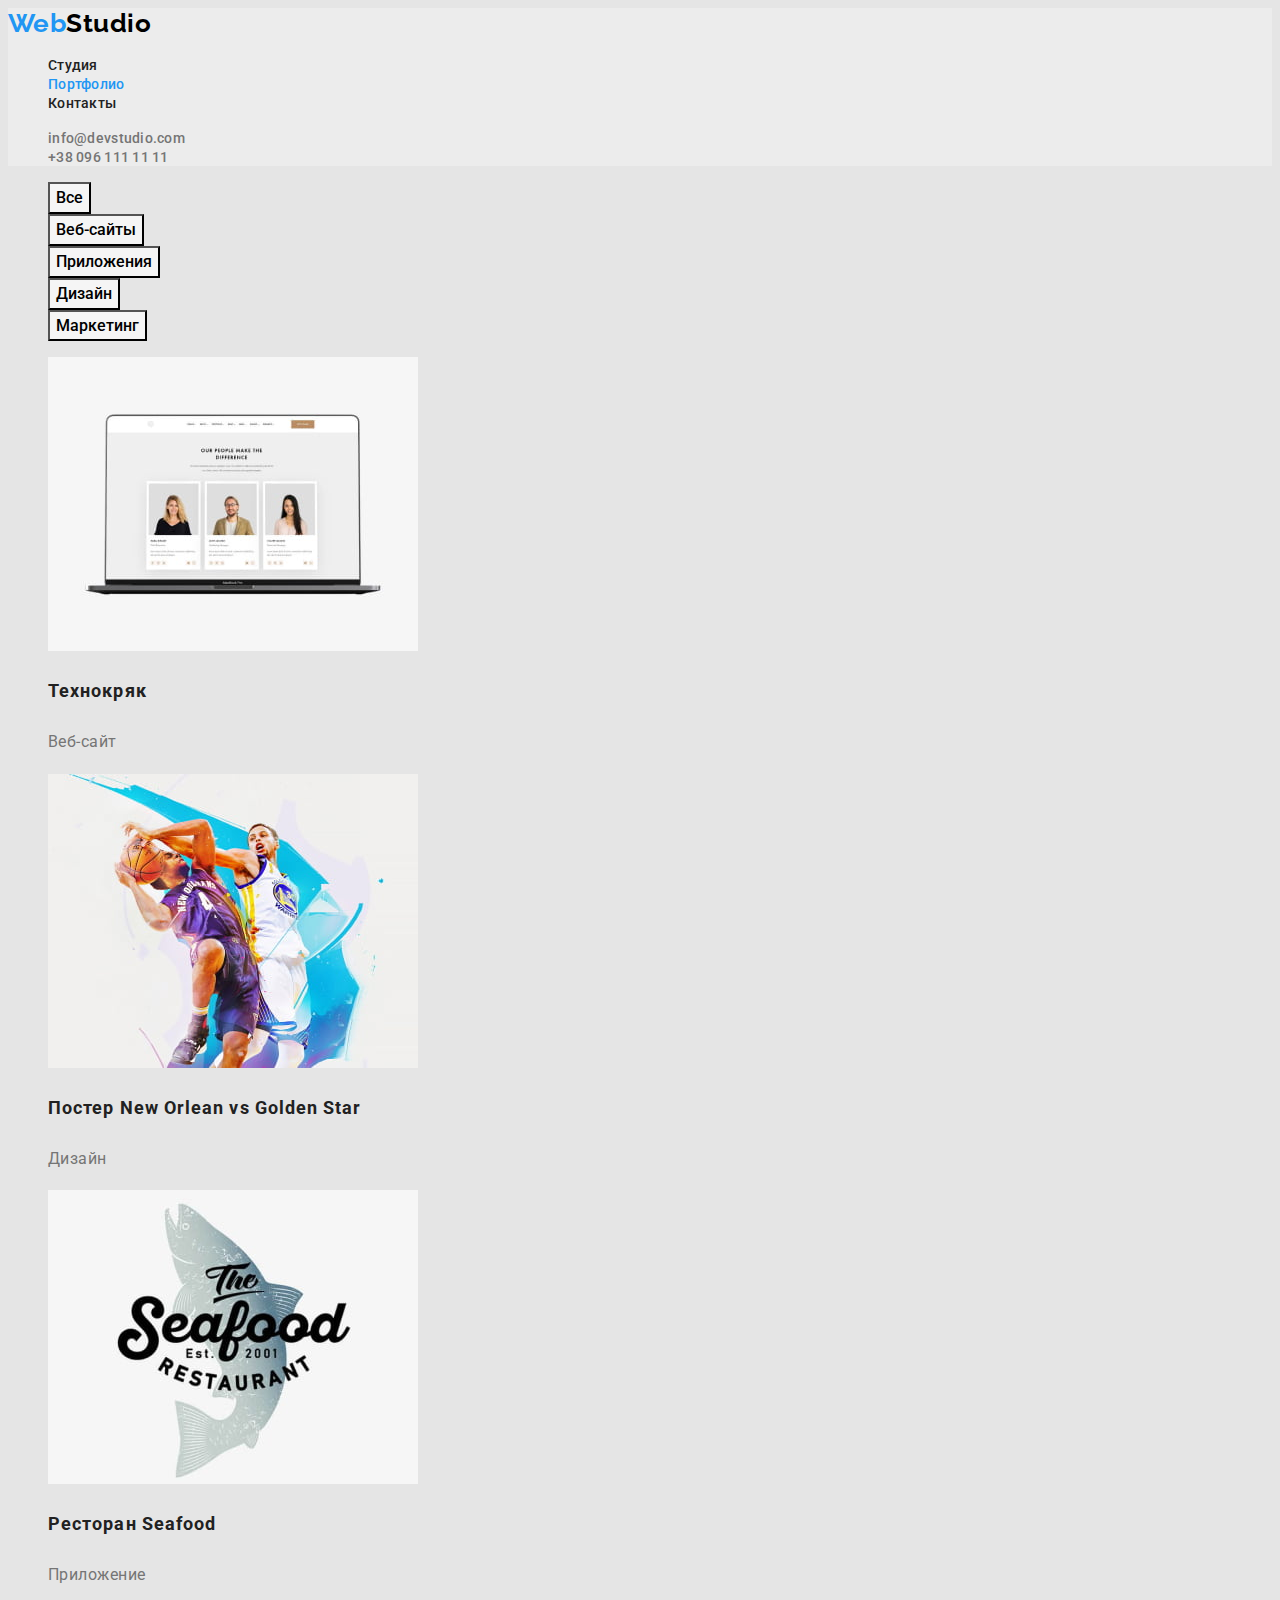
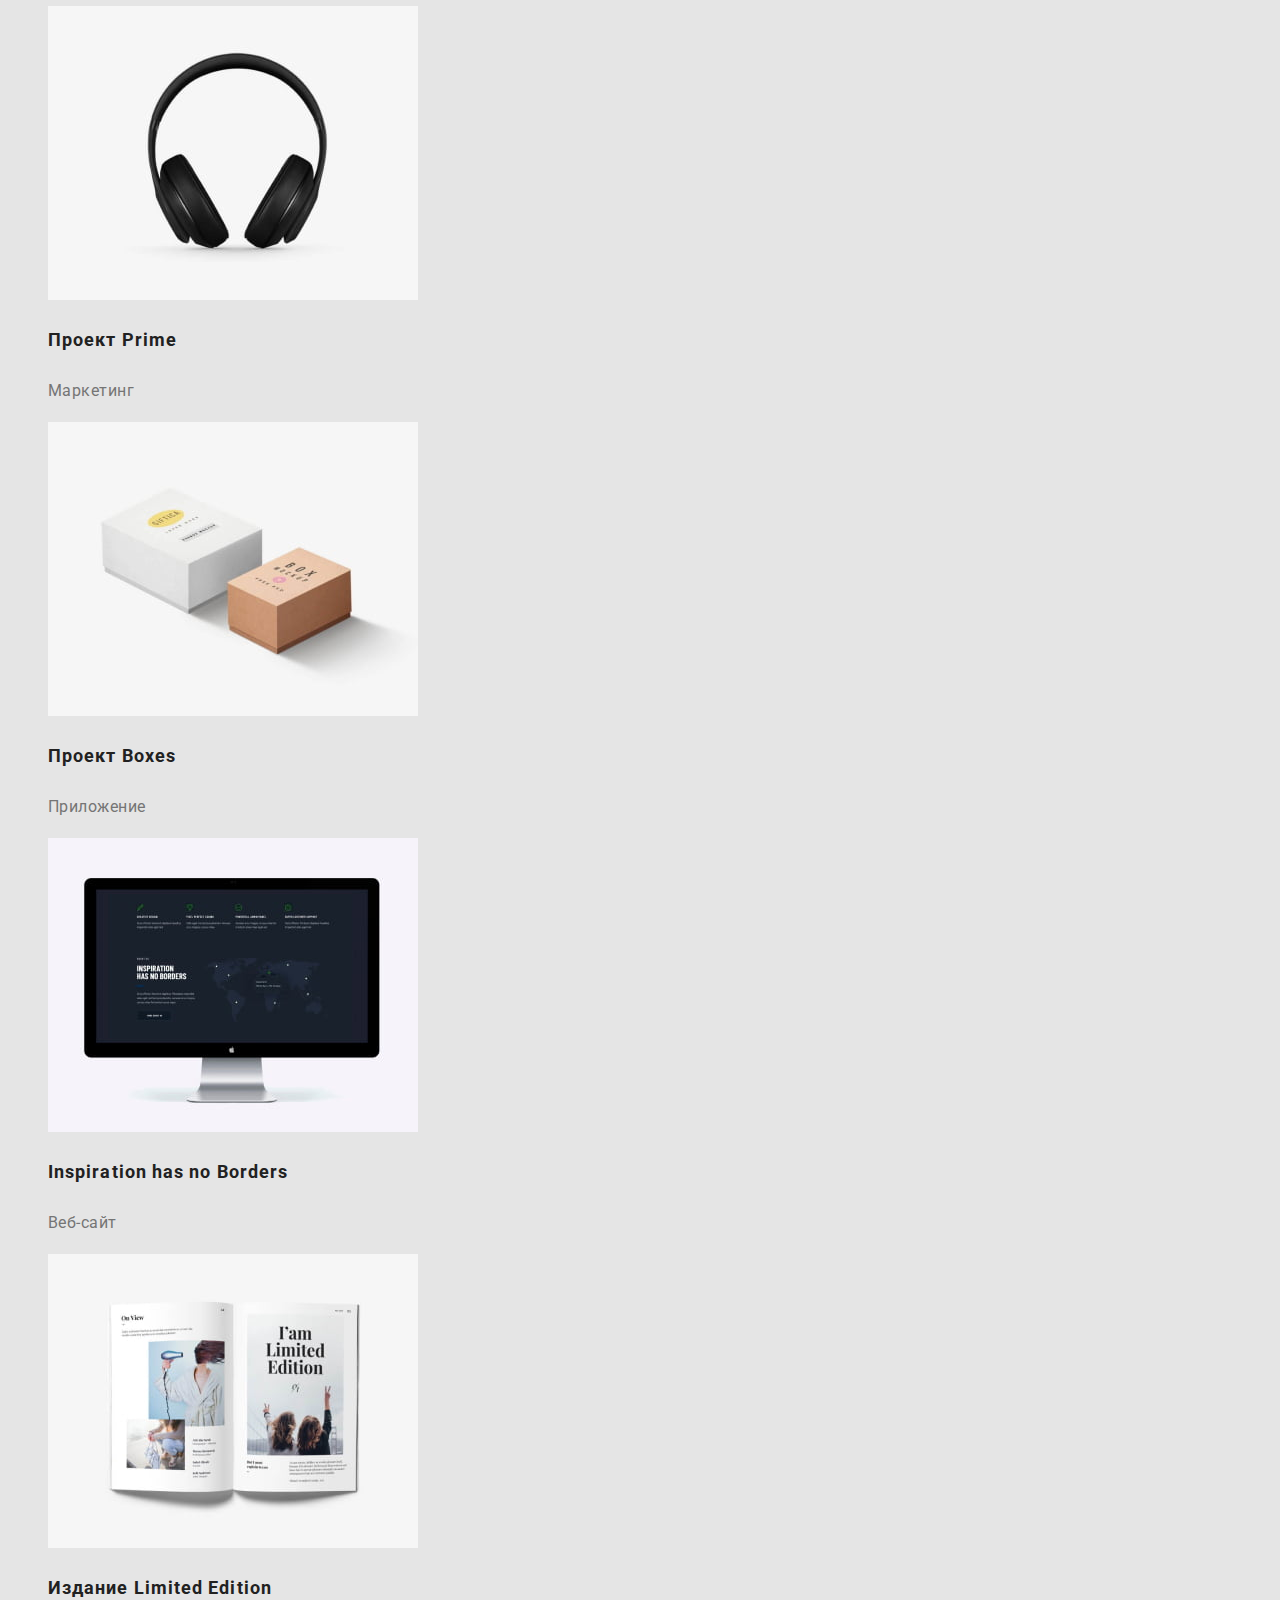
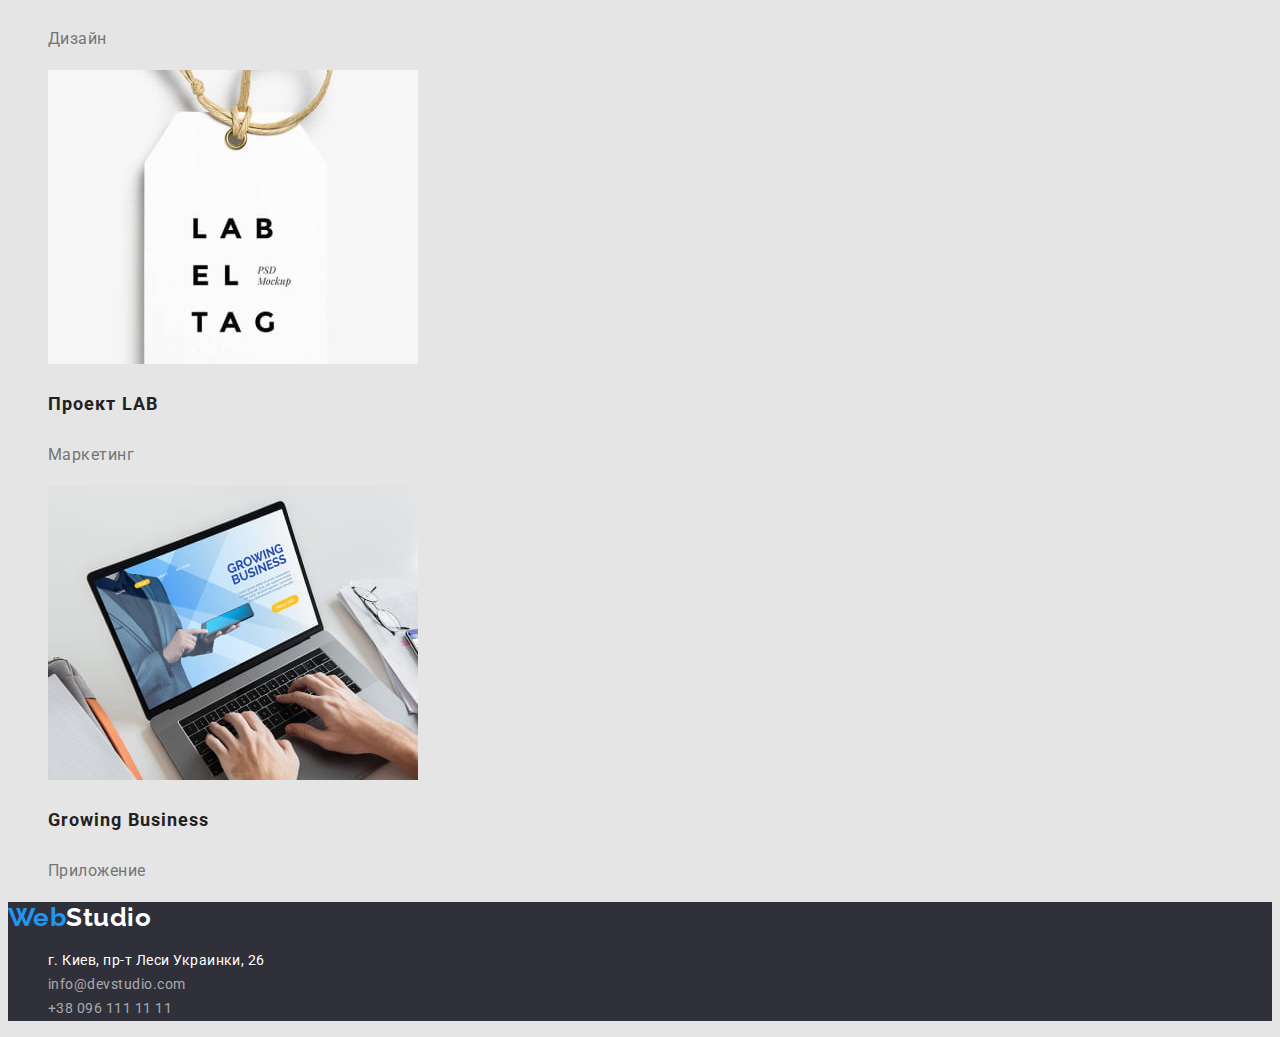
==== commit 75fd2bef: "Mistakes are corrected" ====
--- a/portfolio.html
+++ b/portfolio.html
@@ -5,8 +5,7 @@
     <meta http-equiv="X-UA-Compatible" content="IE=edge">
     <meta name="viewport" content="width=device-width, initial-scale=1.0">
     <title> WebStudio</title>
-    <link
-        href="https://fonts.googleapis.com/css2?family=Raleway:wght@700&family=Roboto:ital,wght@0,400;0,500;0,700;1,900&display=swap"
+    <link href="https://fonts.googleapis.com/css2?family=Raleway:wght@700&family=Roboto:wght@400;500;700;900&display=swap"
         rel="stylesheet">
     <link rel="stylesheet" href="./CSS/styles.css">
 </head>
--- a/CSS/styles.css
+++ b/CSS/styles.css
@@ -59,7 +59,7 @@
 }
 
 .contact a {
-    color: var(--title-text-color);
+    color: var(--primary-text-color);
     font-weight: 500;
     font-size: 14px;
     line-height: 1.14;
@@ -85,7 +85,7 @@
     text-align: center;
     letter-spacing: 0.06em;
     text-transform: uppercase;
-    text-shadow: #000000;
+    text-shadow: 0px 4px 4px #000000;
     }
 
 /* button */
@@ -178,7 +178,7 @@
     .content-text {
         color: #757575;
         font-size: 16px;
-        line-height: 18.8;
+        line-height: 1.88;
     }
 
 /* footer */
